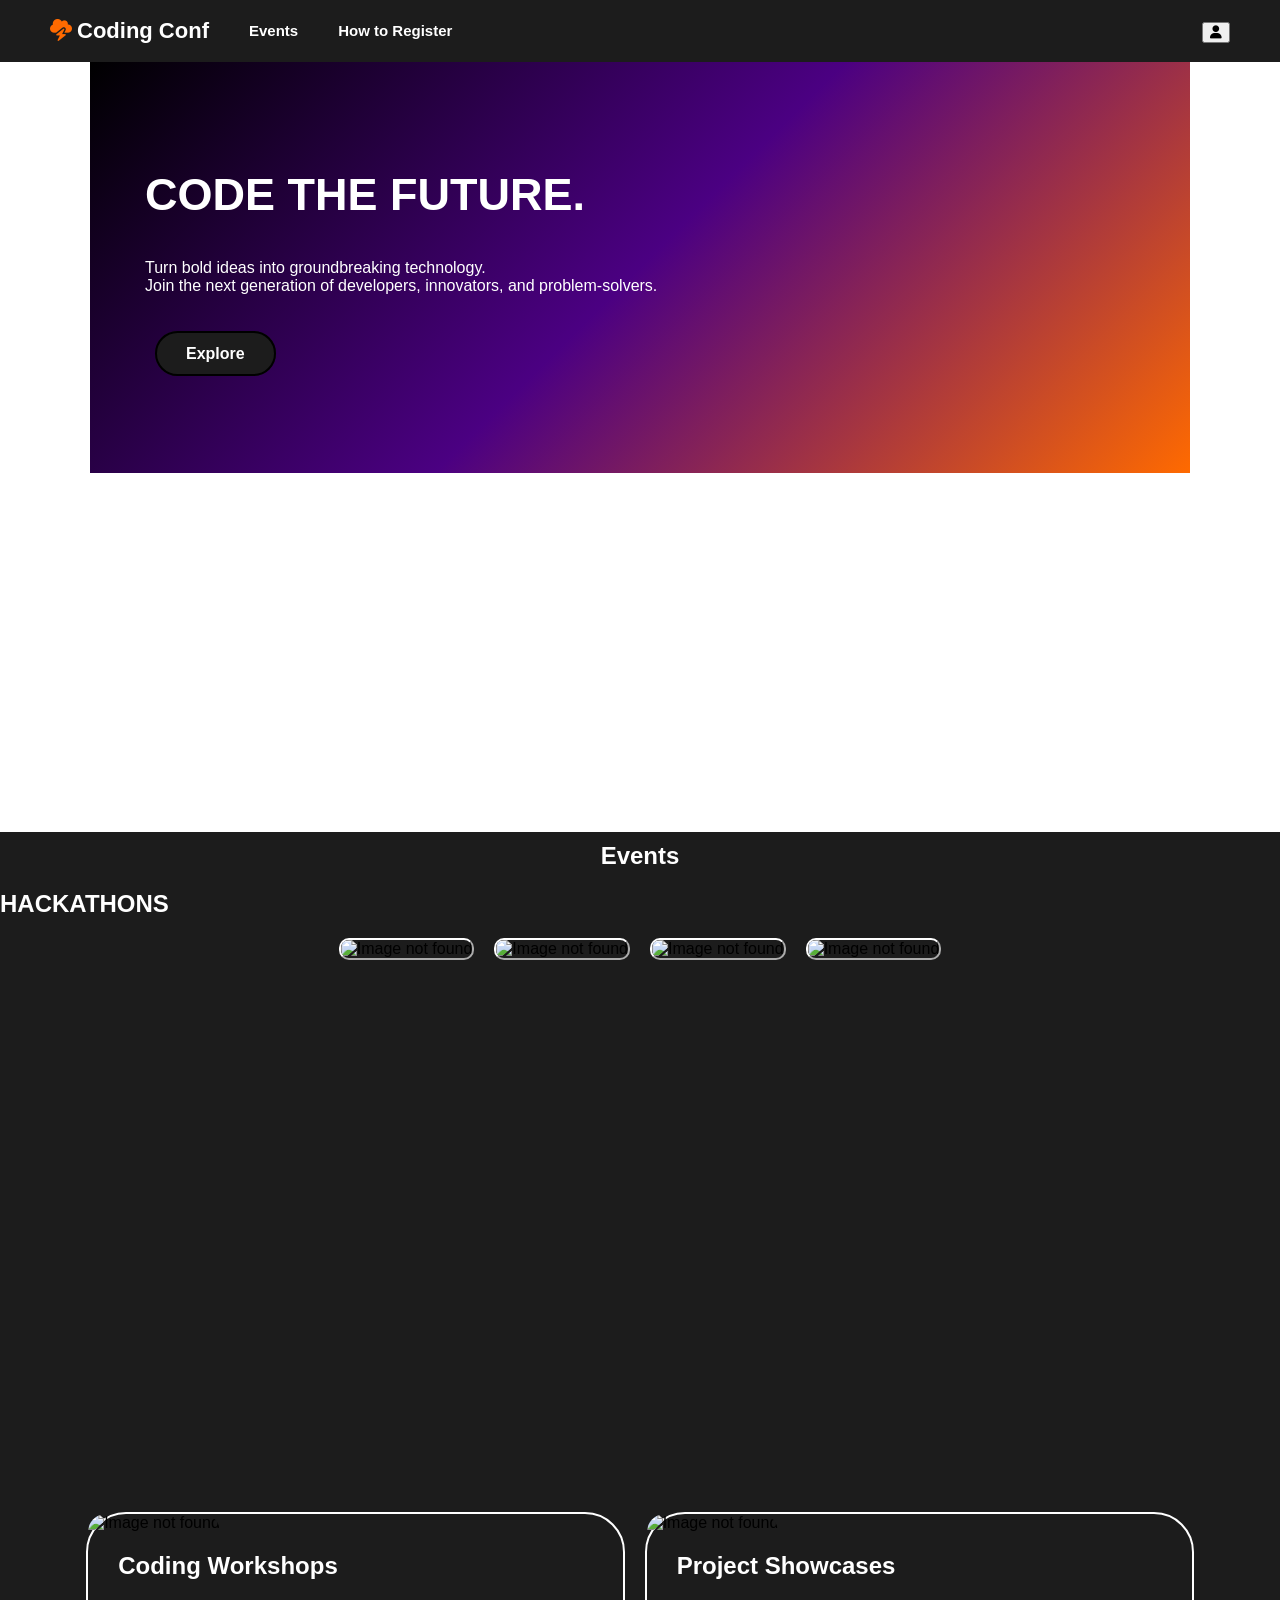
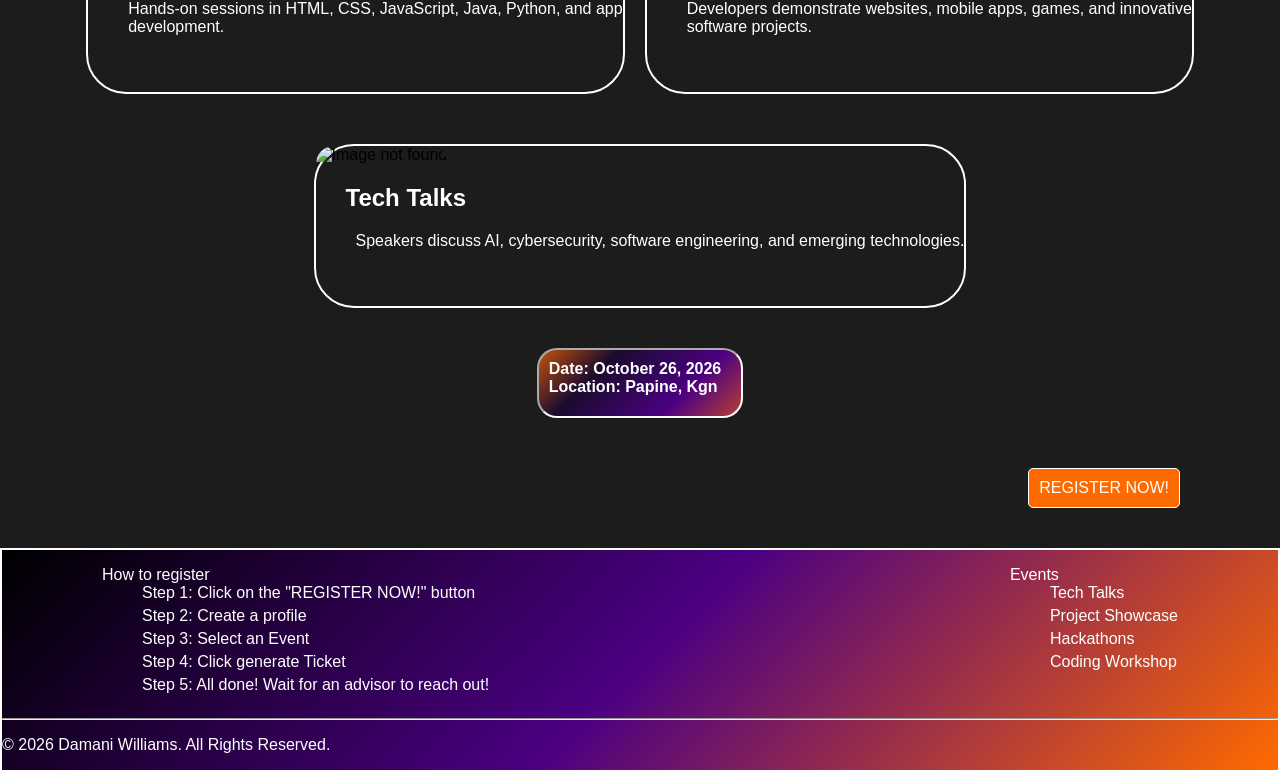
==== HTML/index.html @ ff25b753 "Add files via upload" ====
<!DOCTYPE html>

<html>
    <head>
        <!-- Sets the title displayed on the browser tab -->
        <title>Coding Conf</title>

        <!-- Links the external CSS stylesheet -->
        <link rel="stylesheet" href="../css/style.css">

        <!-- Imports Font Awesome icons for the website -->
        <link rel="stylesheet" href="https://cdnjs.cloudflare.com/ajax/libs/font-awesome/6.7.2/css/all.min.css">

        <!-- Sets the website's favicon (small icon in the browser tab) -->
        <link rel="icon" type="image/png" href="../assets/cloud-bolt-Orange.png">

        <!-- Loads the JavaScript account verification file for checking existing account-->
        <script src="../js/accountVerification.js" defer></script>

    </head>

    
    <!-- Main body of the website -->
    <body class="Main-Body">
        <!-- Header containing the website navigation -->
        <header class="Main-Header">

            <!-- Navigation bar for moving around the website -->
            <nav>

                <!-- Left navigation menu containing the logo and page links -->
                <ul>
                    <!-- Website logo linking back to the home page -->
                    <li id="Logo"> <a href="index.html" target="_self" style="text-decoration: none;"><i class="fa-solid fa-cloud-bolt" style="color: #FF6A00; margin-right: 5px;"></i>Coding Conf</a></li>
                    <!-- Link to the Events section -->
                    <li><a href="#Start">Events</a></li>
                    <!-- Link to the How to Register section -->
                    <li><a href="#HowTo">How to Register</a></li>
                </ul>

               <!-- Right navigation menu containing search and user icons -->
               <ul class="Right-Nav">
                    <!-- User icon linking to the registration instructions if no account has been created-->
                    <li> <button style="cursor: pointer;" onclick="validateAcc()"> <i class="fa-solid fa-user nav-icon"></i></button> </li>
                </ul>

            </nav>

            
            
        </header>

        

        <!-- Main content of the website -->
        <main>
            <!-- Hero section displaying the main introduction -->
            <section style="padding-bottom: 120px; height: 70vh; ">

                <!-- Container for the hero section content and background -->
                <div class="Sec1">
                    
                    <!-- Main heading, introductory text, and Explore link -->
                    <div class="S1-Content">
                        <h1>CODE THE FUTURE.</h1>
                        <p>
                            Turn bold ideas into groundbreaking technology.  <br> Join the next generation of developers, innovators, and problem-solvers.
                        </p>

                        <!-- Link that takes users to the Events section -->
                        <a href="#Start" style="text-decoration: none;"><span>Explore</span></a>
                        
                    </div>

                </div>

            </section>

            <!-- Events section displaying the hackathon images -->
            <section style="background-color: #1C1C1C; min-height: 70vh">

                <!-- Main heading and anchor target for the Events section -->
                <h1 class="MainHeading" id="Start">Events</h1>

                <div class="Events">
                    <!-- Heading for the Hackathons event category -->
                    <h1 style="color: white;" id="Hack">HACKATHONS</h1>

                    <!-- Container displaying the four hackathon images -->
                    <div class="Hackathons">
                        <div>
                            <img src="/2007591_Individual_Assignment_2/assets/Hackathon Panel 1.png" alt="Image not found">  
                        </div>

                        <div>
                            <img src="/2007591_Individual_Assignment_2/assets/Hackathon Panel 2.png" alt="Image not found"> 
                        </div>

                        <div>
                            <img src="/2007591_Individual_Assignment_2/assets/Hackathon Panel 3.png" alt="Image not found"> 
                        </div>

                        <div>
                            <img src="/2007591_Individual_Assignment_2/assets/Hackathon Panel 4.png" alt="Image not found"> 
                        </div>
                    </div>


                </div>
                
            </section>
                
            <!-- Section displaying coding workshops and project showcases -->
            <section style="background-color: #1C1C1C;">
                <div class="Events">

                    <!-- Flex container displaying two event cards side by side -->
                    <div class="SecondEvents">
                        <div>
                            <!-- Image representing the coding workshops -->
                            <img src="/2007591_Individual_Assignment_2/assets/Workshop.jfif" alt="Image not found" id="WorkShp">  

                            <!-- Coding workshops heading -->
                            <h1 style="color: white;">Coding Workshops</h1>
                            <!-- Description of the workshop activities -->
                            <p>Hands-on sessions in HTML, CSS, JavaScript, Java, Python, and app <br>development. </p>
                        </div>

                        <div>
                            <!-- Image representing project showcases -->
                            <img src="/2007591_Individual_Assignment_2/assets/ProjectShowcase.jfif" alt="Image not found" id="Project">

                            <!-- Project showcases heading -->
                            <h1 style="color: white;" >Project Showcases</h1>

                            <!-- Description of the projects presented -->
                            <p>Developers demonstrate websites, mobile apps, games, and innovative <br> software projects.</p>
                        </div>
                    </div>


                </div>
                
            </section>

            <!-- Section displaying Tech Talks and the registration button -->
            <section style="background-color: #1C1C1C; padding-bottom: 40px;">
                <div class="Events">

                    <!-- Container holding the Tech Talks event card -->
                    <div class="SecondEvents">
                        <div>
                            
                            <img src="/2007591_Individual_Assignment_2/assets/TechTalks.jfif" alt="Image not found" id="Tech">  

                            <h1 style="color: white;" >Tech Talks</h1>

                            <p>Speakers discuss AI, cybersecurity, software engineering, and emerging technologies.</p>
                        </div>
        
                    </div>

                </div>

                <!-- Event metadata -->

                <div style="display: flex; justify-content: center; " >
                    <span id="MetaDate">Date: October 26, 2026 <br>Location: Papine, Kgn </span>
                </div>
                
                
                <!-- Registration button aligned to the right side of the section -->
                <div style="display: flex; justify-content: right;" id="RegBtn">
                    <!-- Link that takes users to the login/registration page -->
                    <a href="login.html" target="_self"><span class="RegisterBtn">REGISTER NOW!</span></a>
                </div>
                
            </section>

        </main>


        <!-- Footer containing registration instructions, event links, and copyright information -->
        <footer>
            <!-- Container arranging the footer content into columns -->
            <div class="FooterB">
                
                <div>
                    <!-- Instructions explaining how to register -->
                    <dl>
                        <!-- Anchor target for the How to Register navigation link -->
                        <dt id="HowTo">How to register</dt>
                        <dd>Step 1: Click on the "REGISTER NOW!" button</dd>
                        <dd>Step 2: Create a profile</dd>
                        <dd>Step 3: Select an Event</dd>
                        <dd>Step 4: Click generate Ticket</dd>
                        <dd>Step 5: All done! Wait for an advisor to reach out!</dd>
                    </dl>
                </div>

                <!-- Footer column containing links to individual event categories -->
                <div>
                    <!--Description List containing varoius events-->
                    <dl>
                        <dt>Events</dt>
                        
                        <dd><a href="#Tech"> Tech Talks</a></dd>
                        <dd><a href="#Project"> Project Showcase</a></dd>
                        <dd><a href="#Hack"> Hackathons</a></dd>
                        <dd><a href="#WorkShp"> Coding Workshop</a></dd>
                        
                    </dl>
                </div>
            </div>

            <!-- Horizontal line separating the footer columns from the copyright notice -->
            <hr>

            <!-- Copyright notice displaying the year and my name -->
            <p style="color: white;">&copy; 2026 Damani Williams. All Rights Reserved.</p>
            
        </footer>




    </body>



</html>
---- css/style.css ----
/* Set the default margin and font for the main body */
.Main-Body{
    margin: 0px;
    font-family: "Inter", sans-serif;
}

/* Enable smooth scrolling when navigating between sections */
html {
    scroll-behavior: smooth;
}

/* Style the header */
.Main-Body header{
    display: flex;
    background-color: #1C1C1C;
    color: white;
    font-family: "Inter", sans-serif;
    font-weight: 600;
}

/* Add an outline when a navigation link is focused using the keyboard */
.Main-Header nav a:focus-visible {
    outline: 2px solid #FF6A00;
    outline-offset: 5px;
}

/* Remove underlines and set navigation link colours */
.Main-Header nav ul li a{
    text-decoration: none;
    color: white;
}

/* Style navigation links when the mouse hovers over them */
.Main-Header :is(nav ul li a):hover {
    text-decoration: underline;
    text-underline-offset: 4px;
    color: white;
}

/* Style the website logo text */
#Logo{
    position: relative;
    font-size: 22px;
    font-weight: bolder;
    top: -4px;
}

/* Arrange the navigation elements horizontally */
.Main-Body nav{
    display: flex;
    justify-content: space-between;
    margin-left: 10px;
    height: 62px;  
    width: 100%;
}

/* Align the right-side navigation links */
.Right-Nav{
    display: flex;
    justify-content: flex-end;
    margin-right: 50px;
}

/* Style the right-side navigation list items */
.Right-Nav li{
    font-size: 13px;
    color: white;
}

/* Remove list markers and arrange navigation links in a row */
.Main-Body nav ul{
    margin-top: 22px;
    list-style: none;
    display: flex;
    gap: 40px;
    font-size: 15px;
}

/* Index page design */
/* Style the first section with a gradient background*/
.Sec1{
    display: flex;
    margin-left: 90px;
    margin-right: 90px;
    padding-bottom: 90px;
    background: linear-gradient(135deg,#000000 0%, #4B0082 50%, #FF6A00 100%);
}

/* Style and position the content inside the first section */
.S1-Content{
    
    text-align: left;
    padding: 70px 20px 20px 55px;
    font-family: "Inter", sans-serif;
    
}

/* Style the main heading in the first section */
.S1-Content h1{
    font-size: 45px;
    color: white;
}

/* Style the paragraph in the first section */
.S1-Content p{
    margin-bottom: 50px;
    color: white;
}

/* Style the clickable span in the first section */
.S1-Content span{
    border: 2px solid black;
    padding: 12px 29px 12px 29px;
    margin-top: 60px;
    margin-left: 10px;
    border-radius: 30px;
    cursor: pointer;
    background-color: #1C1C1C;
    color: white;
    font-weight: bolder;
}

/* Change the span's appearance when hovered over */
.S1-Content span:hover{
    text-decoration: none;
    transition-duration: 0.8s;
    color: black;
    background-color: white;
}

/* Centre the main heading and set its colour */
.MainHeading{
    text-align: center; 
    justify-content: center; 
    color: white;
    padding-top: 10px;
}

/* Arrange hackathon cards horizontally and centre them */
.Hackathons{
    display: flex;
    flex: 1;
    gap: 20px;
    justify-content: center;
    align-items: center;
    margin: auto;
    
}

/* Set the size and appearance of hackathon images */
.Hackathons div img{
    height: 360px;
    width: 350px;
    border: 2px outset white;
    border-radius: 10px;
}

/* Arrange the second group of event cards horizontally */
.SecondEvents{
    display: flex;
    flex: 1;
    gap: 20px;
    justify-content: center;
    align-items: center;
    margin: auto;
    padding-top: 50px;
}

/* Add left padding to headings inside the event cards */
.SecondEvents div h1{
    padding-left: 30px;
}

/* Style event descriptions */
.SecondEvents div p{
    color: white;
    padding-left: 40px;
    padding-bottom: 40px;
}

/* Set the size and rounded top corners of event images */
.SecondEvents div img{
    height: 640px;
    width: 730px;
    border-radius: 40px 40px 0px 0px;
    
}

/* Add borders and rounded corners to event cards */
.SecondEvents div{
    border: 2px solid white;
    border-radius: 40px;
}

/* Style the footer with a gradient background */
footer{
    border: 2px solid white;
    background: linear-gradient(135deg,#000000 0%, #4B0082 50%, #FF6A00 100%);
}

/* Arrange footer content horizontally with space between items */
.FooterB{
    display: flex;
    justify-content: space-between;
    color: white;
    margin-left: 100px;
    margin-right: 100px;
}

/* Remove underlines from reference tags and set footer link colours */
.FooterB div dl dd a{
    text-decoration: none;
    color: white;
}

/* Add spacing below footer description list items */
.FooterB div dl dd{
    margin-bottom: 5px;
}

/* Underline footer links when hovered over */
.FooterB div dl dd a:hover{
    text-decoration: underline;
    text-underline-offset: 3px;
    color: white;
}

/* Style the registration button */
.RegisterBtn{
    display: flex;
    color: white;
    margin-right: 100px;
    margin-top: 50px;
    border: 1px solid white;
    padding: 10px 10px 10px 10px;
    border-radius: 5px;
    background-color: #FF6A00;
}

/* Change the registration link background when hovered over */
#RegBtn a span:hover{
    background: linear-gradient(135deg,#000000 0%, #4B0082 50%, #FF6A00 100%);
}

/* Remove the underline from the registration link */
#RegBtn a{
    text-decoration: none;
}

/* Login page Styling */
/* Centre and vertically arrange the form section content */
.FormOrientation{
    display: flex;
    justify-content: center;
    text-align: center;
    flex-direction: column;
}

/* Arrange form elements vertically and set the form width */
.FormBody form{
    display: flex;
    flex-direction: column;
    justify-content: center;
    gap: 20px;
    margin-left: 550px;
    max-width: 400px;
    width: 100%;
}

/* Style the input fields inside the form */
.FormBody form input{
    height: 40px;
    border: 1px outset white;
    color: white;
    border-radius: 10px;
    background: transparent;
    padding-left: 8px;
}

/* Align form labels to the left and set their colour */
.FormBody form label{
    color: white;
    text-align: left;
}

/* Style the logo container */
.Logo {
    align-items: center;
    gap: 30px;
    color: white;
    font-size: 20px;
    font-weight: bold;
}

/* Style the logo container */
.Logo i {
    color: #FF8057;
    font-size: 26px;
}

/* Style all form error messages */
#error1, #error2, #error3, #error4{
    font-size: small;
    padding: 0px;
    margin: 0px;
    color: red;
}

/* Style the ticket container and add to its gradient border and background */
.Ticket{
    margin-top: 6%;
    display: flex;
    padding-left: 2%;
    justify-content: left;
    border: 2px inset;
    border-image: linear-gradient(to right, white 50%, #FF6A00 100%) 1;
    margin-inline: auto;
    background: linear-gradient(to right, #554477, #6B568A);
    width: 510px;
    min-height: 180px;
    
}

/* Arrange the contents of each ticket division vertically */
.Ticket div{
    display: flex;
    flex-direction: column;
}

/* Arrange customer details horizontally with spacing */
#CustDetails{
    display: flex;
    flex-direction: row;
    gap: 20px;
}

/* Position and rotate the ticket number */
.Ticket #TicketNo{
    align-items: center;
    justify-content: center;
    margin: auto;
    margin-left: 25px;
    position: relative;
    color: silver;
    transform: rotate(-90deg);
}

#MetaDate{
    display: flex;
    justify-content: center; 
    align-items: center;
    margin-top: 40px;
    font-weight: bolder;
    color: white;
    border-image: linear-gradient(to right, white 50%, #FF6A00 100%) 1; 
    border: 2px inset white;
    background: linear-gradient(135deg,#FF6A00 -10%, #1A0B2E 30%, #4B0082 70%, #FF6A00 120%); 
    padding: 10px 20px 20px 10px;
    border-radius: 20px;
}

@media screen and (max-width: 950px) {

    /* Reduces spacing around the navigation bar */
    .Main-Body nav {
        margin-left: 5px;
        width: 90%;
    }

    /* Reduces the space between navigation links */
    .Main-Body nav ul {
        gap: 20px;
    }

    /* Reduces the right navigation margin */
    .Right-Nav {
        margin-right: 15px;
    }

    /* Reduces the margins around the main hero section */
    .Sec1 {
        margin-left: 25px;
        margin-right: 25px;
    }

    /* Reduces spacing inside the hero content */
    .S1-Content {
        padding: 50px 20px;
    }

    /* Allows hackathon images to fit smaller screens */
    .Hackathons {
        flex-wrap: wrap;
        padding-left: 15px;
        padding-right: 15px;
    }

    .Hackathons div img {
        max-width: 100%;
        width: 300px;
        height: 300px;
        object-fit: cover;
    }

    /* Allows workshop and project cards to share the available width */
    .SecondEvents {
        flex-wrap: wrap;
        gap: 25px;
        padding: 30px 20px 0;
    }

    .SecondEvents div {
        max-width: 100%;
        box-sizing: border-box;
    }

    .SecondEvents div img {
        width: 100%;
        max-width: 600px;
        height: auto;
        display: block;
    }

    /* Reduces the footer margins */
    .FooterB {
        margin-left: 30px;
        margin-right: 30px;
        gap: 25px;
    }

    /* Centers the registration form */
    .FormBody form {
        width: 60%;
        max-width: 400px;
        margin-left: auto;
        margin-right: auto;
    }

    /* Allows the ticket to fit the screen */
    .Ticket {
        width: 40%;
        max-width: 510px;
        box-sizing: border-box;
    }
}
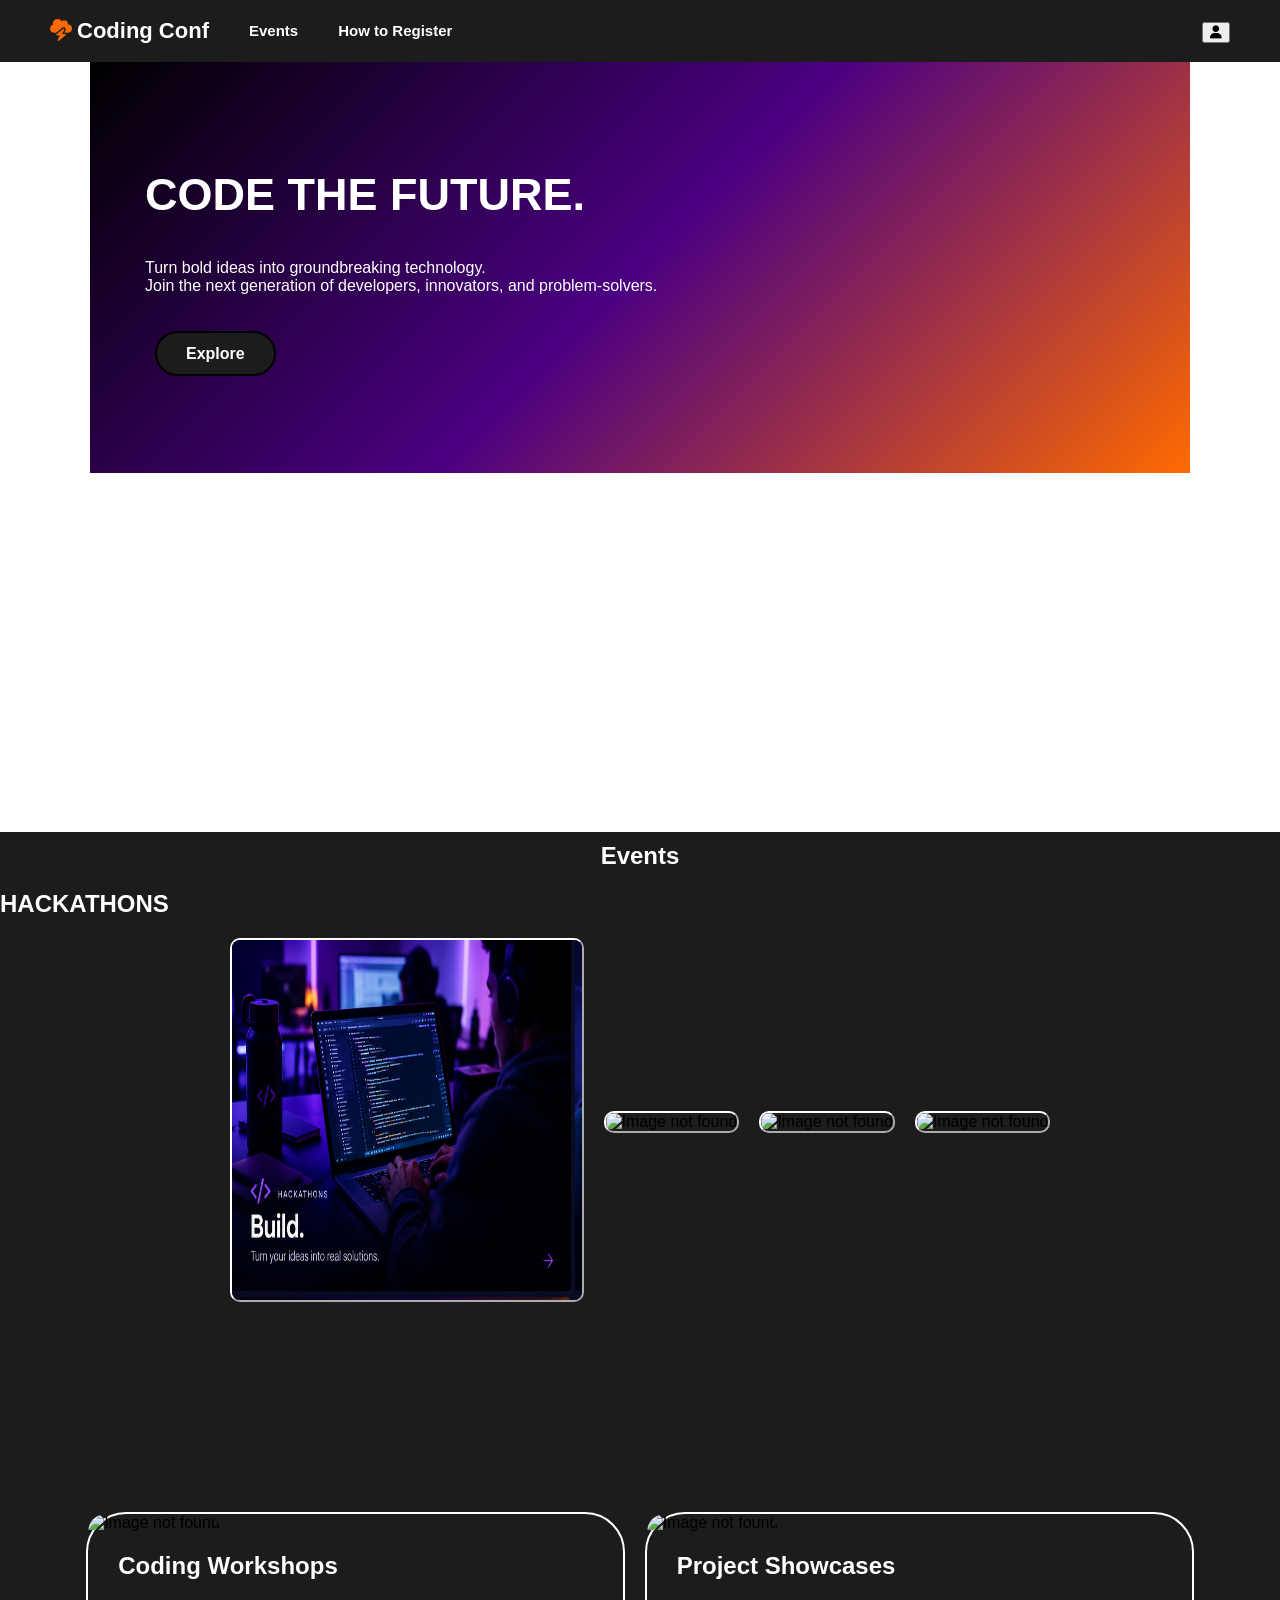
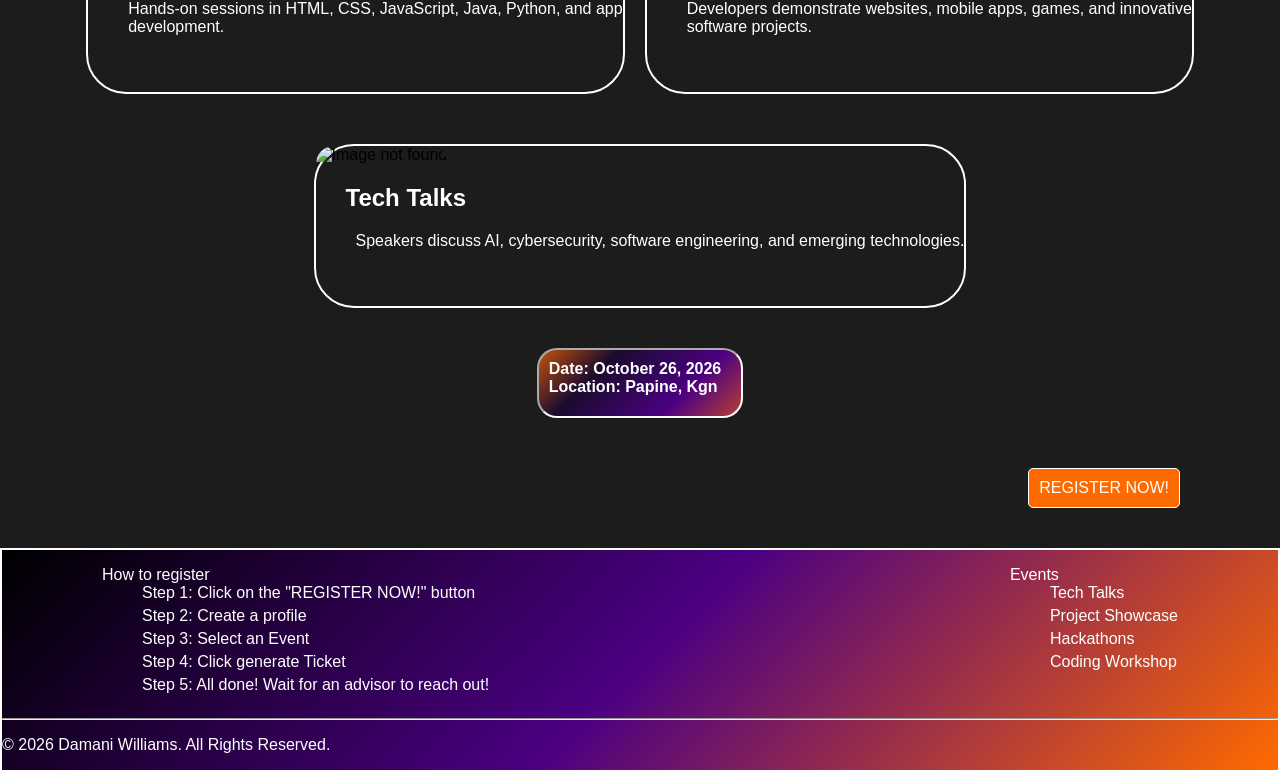
==== commit b0ff9b6c: "Fix HTML formatting and structure" ====
--- a/HTML/index.html
+++ b/HTML/index.html
@@ -89,7 +89,7 @@
                     <!-- Container displaying the four hackathon images -->
                     <div class="Hackathons">
                         <div>
-                            <img src="/2007591_Individual_Assignment_2/assets/Hackathon Panel 1.png" alt="Image not found">  
+                            <img src="../assets/Hackathon Panel 1.png" alt="Image not found">  
                         </div>
 
                         <div>
@@ -228,4 +228,4 @@
 
 
 
-</html>+</html>
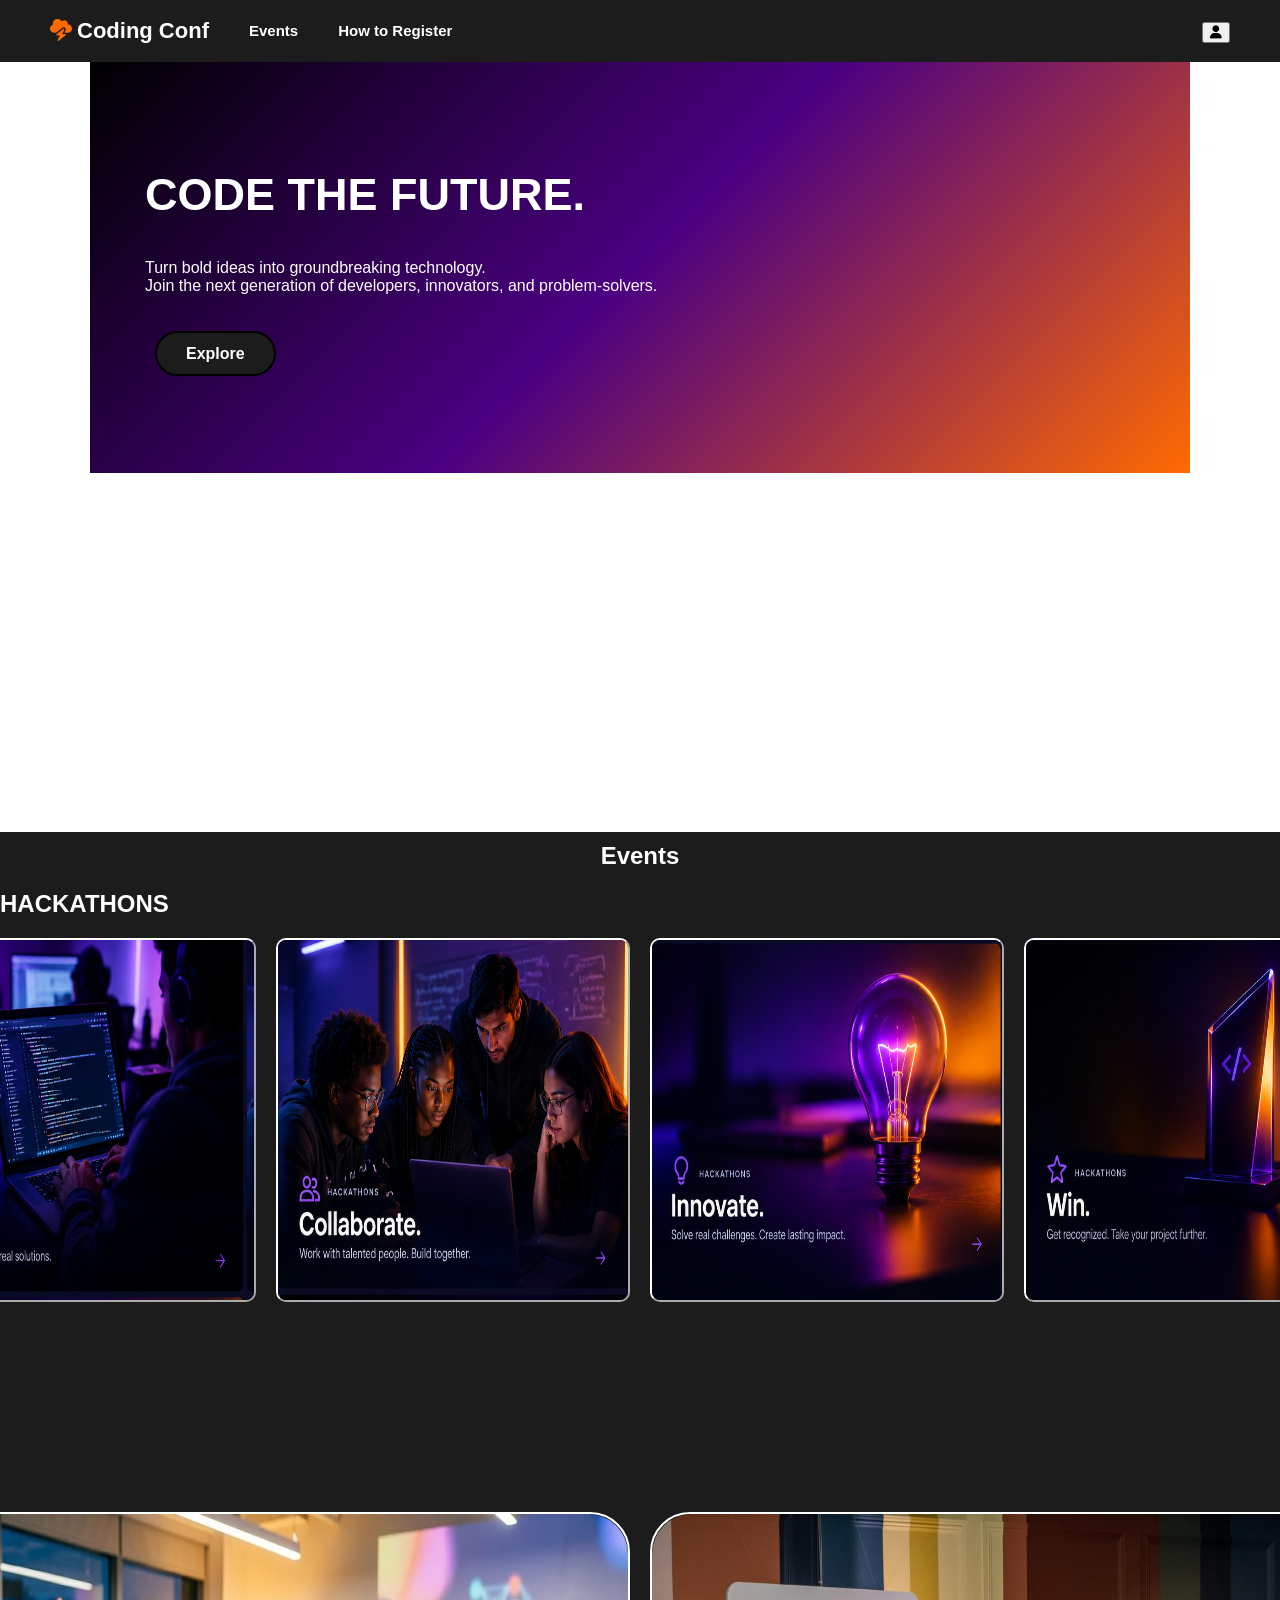
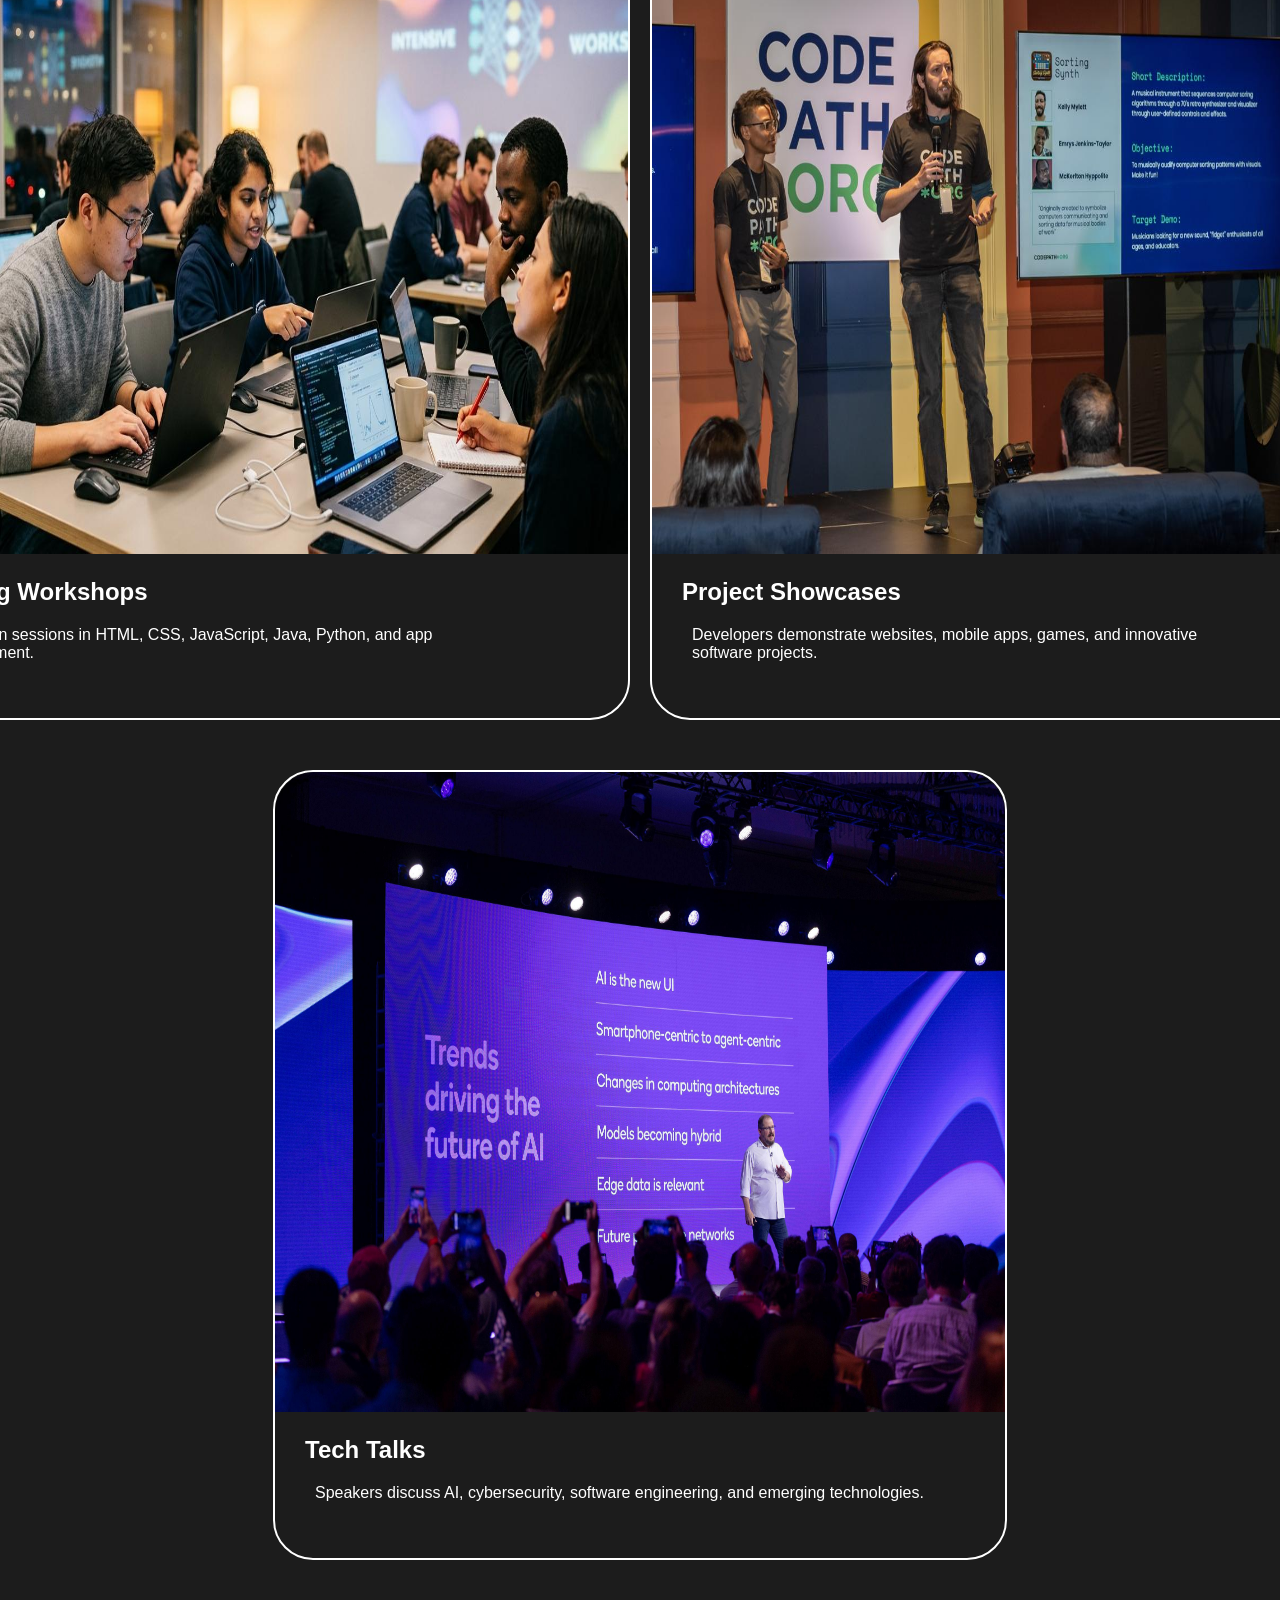
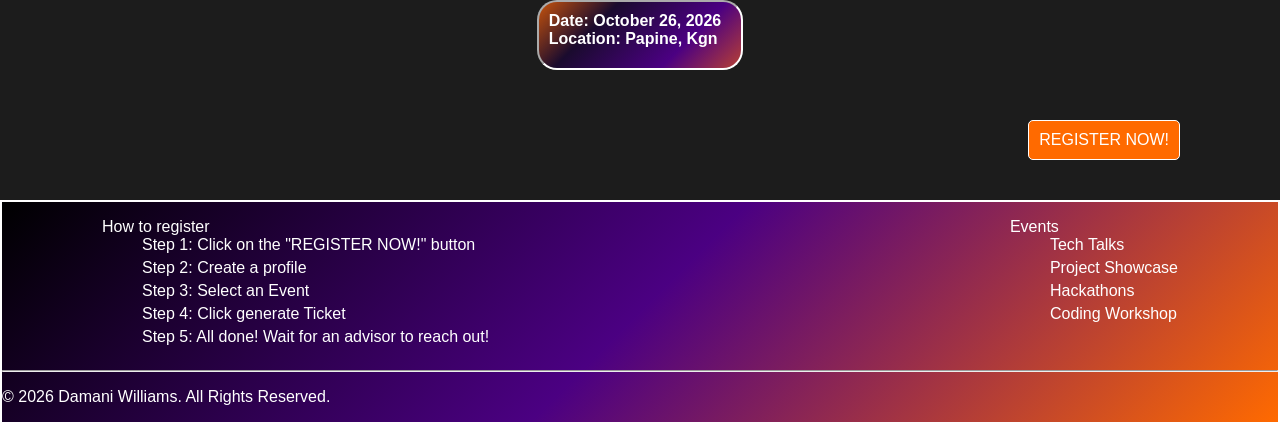
==== commit dee09ebb: "Fix image paths and update hackathon images Updated hackathon images and fixed image paths." ====
--- a/HTML/index.html
+++ b/HTML/index.html
@@ -89,19 +89,19 @@
                     <!-- Container displaying the four hackathon images -->
                     <div class="Hackathons">
                         <div>
-                            <img src="../assets/Hackathon Panel 1.png" alt="Image not found">  
-                        </div>
-
-                        <div>
-                            <img src="/2007591_Individual_Assignment_2/assets/Hackathon Panel 2.png" alt="Image not found"> 
-                        </div>
-
-                        <div>
-                            <img src="/2007591_Individual_Assignment_2/assets/Hackathon Panel 3.png" alt="Image not found"> 
-                        </div>
-
-                        <div>
-                            <img src="/2007591_Individual_Assignment_2/assets/Hackathon Panel 4.png" alt="Image not found"> 
+                            <img src="../assets/Hackathon%20Panel%201.png" alt="Image not found">  
+                        </div>
+
+                        <div>
+                            <img src="../assets/Hackathon%20Panel%202.png" alt="Image not found"> 
+                        </div>
+
+                        <div>
+                            <img src="../assets/Hackathon%20Panel%203.png" alt="Image not found"> 
+                        </div>
+
+                        <div>
+                            <img src="../assets/Hackathon%20Panel%204.png" alt="Image not found"> 
                         </div>
                     </div>
 
@@ -118,7 +118,7 @@
                     <div class="SecondEvents">
                         <div>
                             <!-- Image representing the coding workshops -->
-                            <img src="/2007591_Individual_Assignment_2/assets/Workshop.jfif" alt="Image not found" id="WorkShp">  
+                            <img src="../assets/Workshop.jfif" alt="Image not found" id="WorkShp">  
 
                             <!-- Coding workshops heading -->
                             <h1 style="color: white;">Coding Workshops</h1>
@@ -128,7 +128,7 @@
 
                         <div>
                             <!-- Image representing project showcases -->
-                            <img src="/2007591_Individual_Assignment_2/assets/ProjectShowcase.jfif" alt="Image not found" id="Project">
+                            <img src="../assets/ProjectShowcase.jfif" alt="Image not found" id="Project">
 
                             <!-- Project showcases heading -->
                             <h1 style="color: white;" >Project Showcases</h1>
@@ -151,7 +151,7 @@
                     <div class="SecondEvents">
                         <div>
                             
-                            <img src="/2007591_Individual_Assignment_2/assets/TechTalks.jfif" alt="Image not found" id="Tech">  
+                            <img src="../assets/TechTalks.jfif" alt="Image not found" id="Tech">  
 
                             <h1 style="color: white;" >Tech Talks</h1>
 
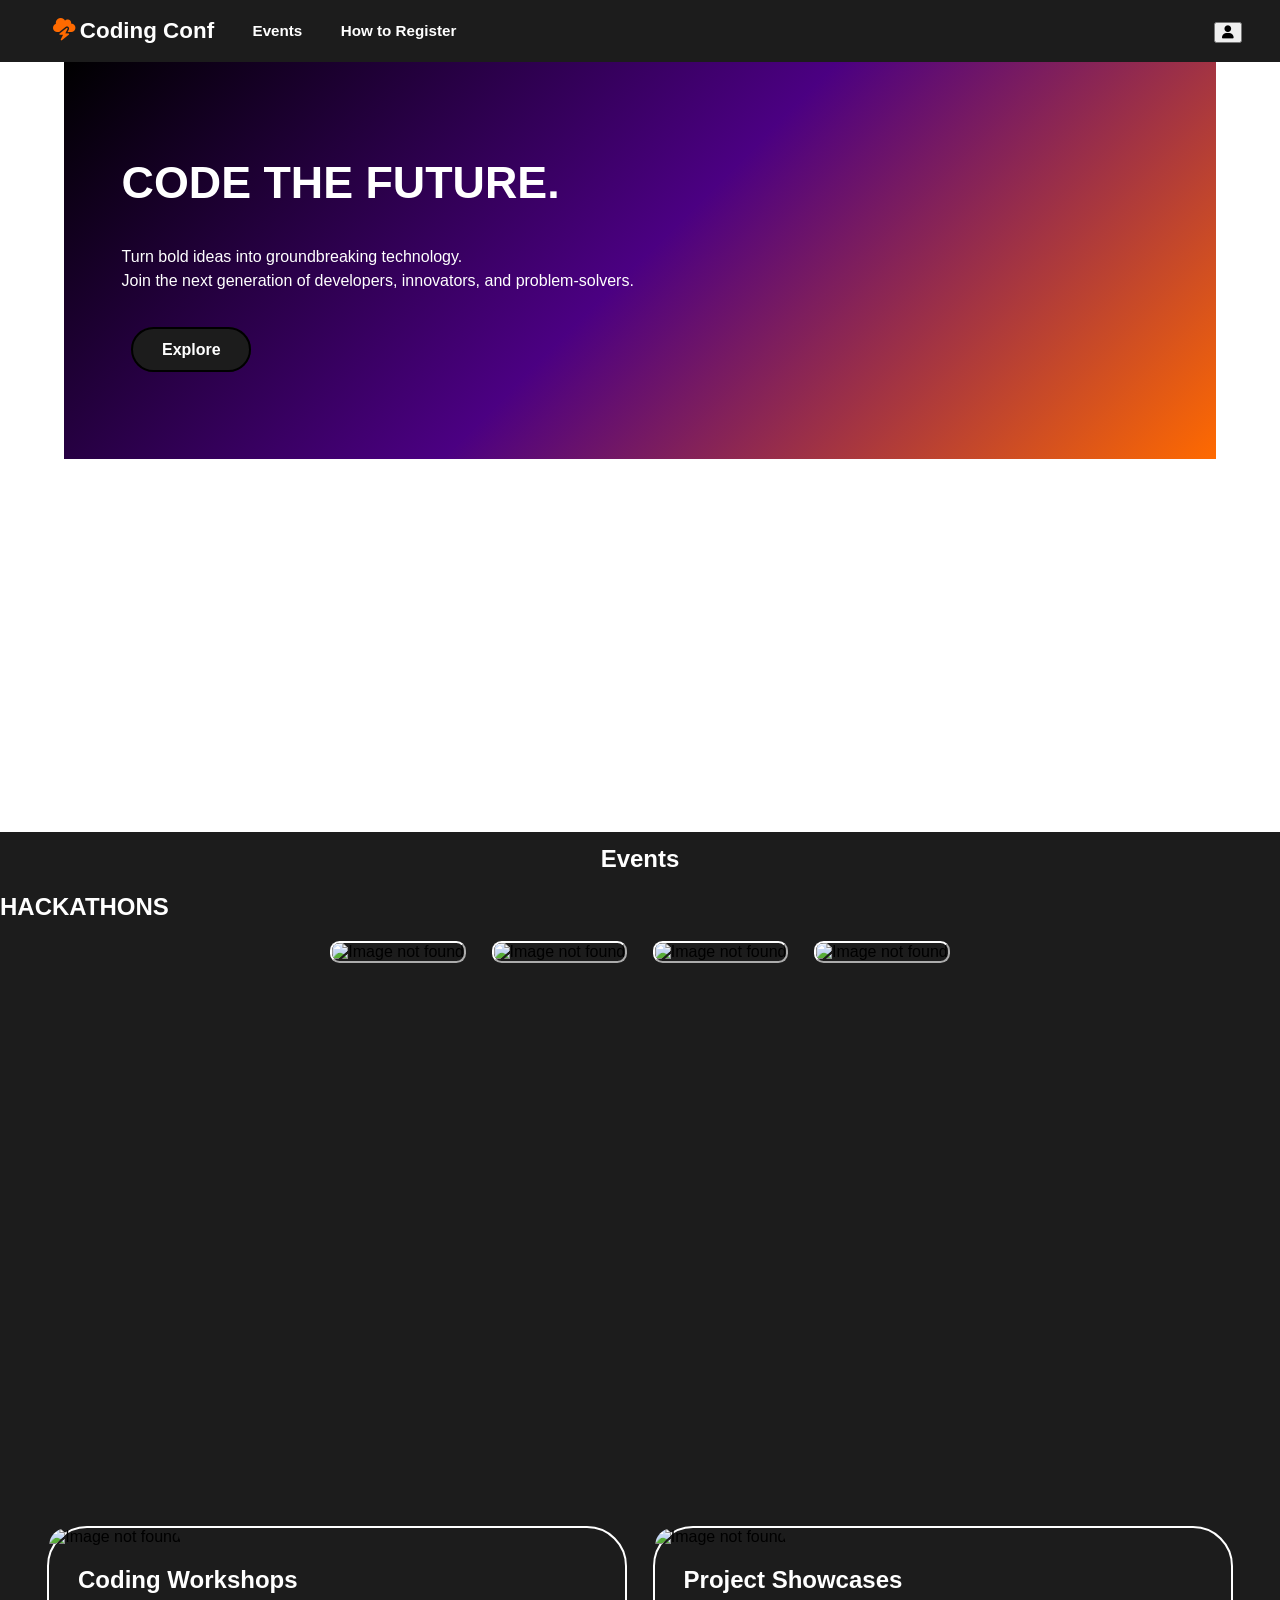
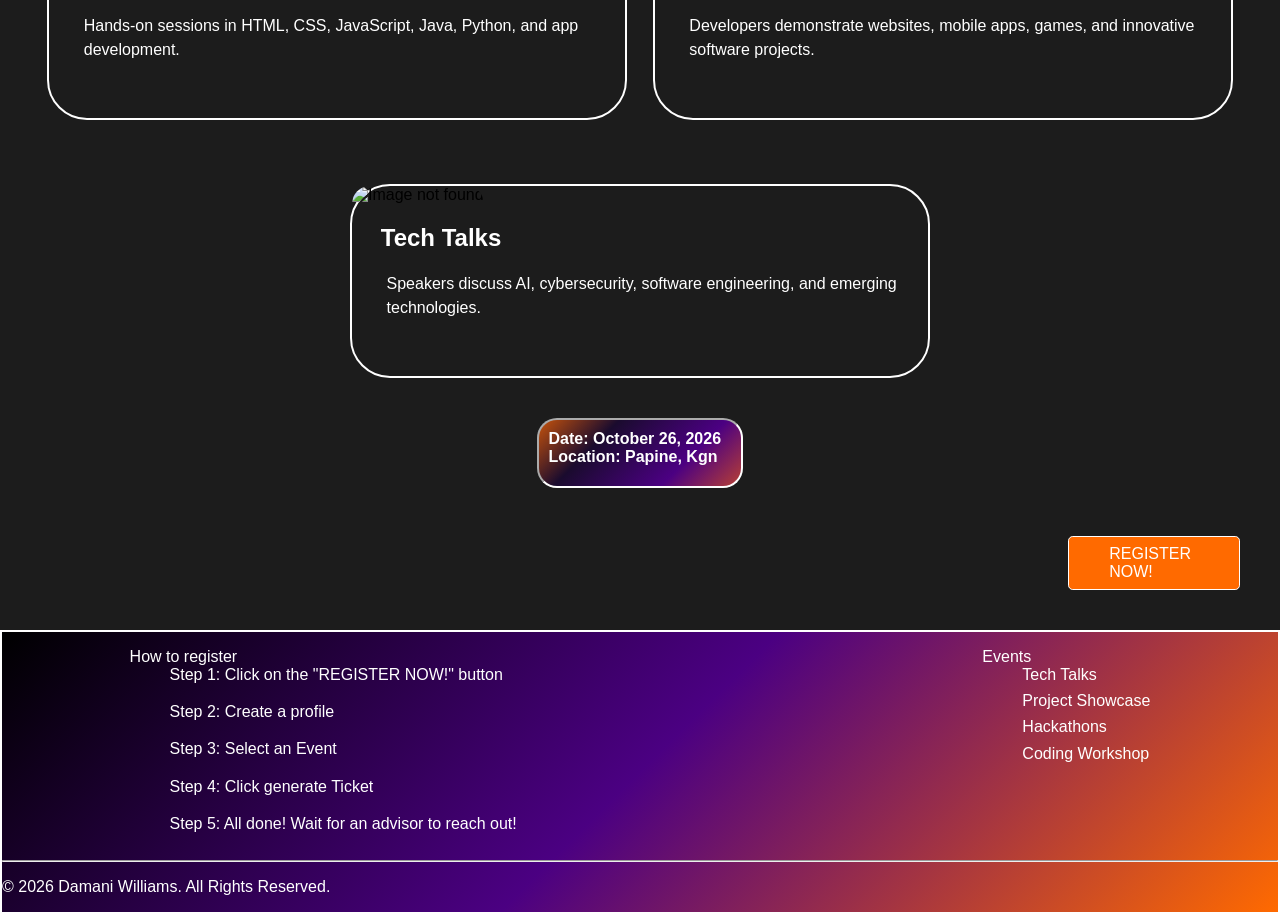
==== commit 95d76a1c: "Add files via upload" ====
--- a/HTML/index.html
+++ b/HTML/index.html
@@ -89,19 +89,19 @@
                     <!-- Container displaying the four hackathon images -->
                     <div class="Hackathons">
                         <div>
-                            <img src="../assets/Hackathon%20Panel%201.png" alt="Image not found">  
-                        </div>
-
-                        <div>
-                            <img src="../assets/Hackathon%20Panel%202.png" alt="Image not found"> 
-                        </div>
-
-                        <div>
-                            <img src="../assets/Hackathon%20Panel%203.png" alt="Image not found"> 
-                        </div>
-
-                        <div>
-                            <img src="../assets/Hackathon%20Panel%204.png" alt="Image not found"> 
+                            <img src="/2007591_Individual_Assignment_2/assets/Hackathon Panel 1.png" alt="Image not found">  
+                        </div>
+
+                        <div>
+                            <img src="/2007591_Individual_Assignment_2/assets/Hackathon Panel 2.png" alt="Image not found"> 
+                        </div>
+
+                        <div>
+                            <img src="/2007591_Individual_Assignment_2/assets/Hackathon Panel 3.png" alt="Image not found"> 
+                        </div>
+
+                        <div>
+                            <img src="/2007591_Individual_Assignment_2/assets/Hackathon Panel 4.png" alt="Image not found"> 
                         </div>
                     </div>
 
@@ -118,7 +118,7 @@
                     <div class="SecondEvents">
                         <div>
                             <!-- Image representing the coding workshops -->
-                            <img src="../assets/Workshop.jfif" alt="Image not found" id="WorkShp">  
+                            <img src="/2007591_Individual_Assignment_2/assets/Workshop.jfif" alt="Image not found" id="WorkShp">  
 
                             <!-- Coding workshops heading -->
                             <h1 style="color: white;">Coding Workshops</h1>
@@ -128,7 +128,7 @@
 
                         <div>
                             <!-- Image representing project showcases -->
-                            <img src="../assets/ProjectShowcase.jfif" alt="Image not found" id="Project">
+                            <img src="/2007591_Individual_Assignment_2/assets/ProjectShowcase.jfif" alt="Image not found" id="Project">
 
                             <!-- Project showcases heading -->
                             <h1 style="color: white;" >Project Showcases</h1>
@@ -151,7 +151,7 @@
                     <div class="SecondEvents">
                         <div>
                             
-                            <img src="../assets/TechTalks.jfif" alt="Image not found" id="Tech">  
+                            <img src="/2007591_Individual_Assignment_2/assets/TechTalks.jfif" alt="Image not found" id="Tech">  
 
                             <h1 style="color: white;" >Tech Talks</h1>
 
@@ -228,4 +228,4 @@
 
 
 
-</html>
+</html>
--- a/css/style.css
+++ b/css/style.css
@@ -1,12 +1,20 @@
 /* Set the default margin and font for the main body */
 .Main-Body{
-    margin: 0px;
+    margin: 0;
     font-family: "Inter", sans-serif;
 }
 
 /* Enable smooth scrolling when navigating between sections */
 html {
     scroll-behavior: smooth;
+}
+
+/* CSS custom properties to avoid repetition of frequently used colors */
+:root {
+    --orange: #FF6A00;
+    --purple: #4B0082;
+    --dark: #1C1C1C;
+    --white: #FFFFFF;
 }
 
 /* Style the header */
@@ -16,107 +24,118 @@
     color: white;
     font-family: "Inter", sans-serif;
     font-weight: 600;
+    width: 100%;
+}
+
+/* This selects navigation links that are not currently being hovered over. */
+.Main-Header nav a:not(:hover) {
+    text-decoration: none;
 }
 
 /* Add an outline when a navigation link is focused using the keyboard */
 .Main-Header nav a:focus-visible {
-    outline: 2px solid #FF6A00;
+    outline: 2px solid var(--orange);
     outline-offset: 5px;
 }
 
 /* Remove underlines and set navigation link colours */
 .Main-Header nav ul li a{
     text-decoration: none;
-    color: white;
+    color: var(--white);
 }
 
 /* Style navigation links when the mouse hovers over them */
 .Main-Header :is(nav ul li a):hover {
     text-decoration: underline;
     text-underline-offset: 4px;
-    color: white;
+    color: var(--white);
 }
 
 /* Style the website logo text */
 #Logo{
     position: relative;
-    font-size: 22px;
+    font-size: 1.4rem;
     font-weight: bolder;
-    top: -4px;
+    top: -0.25rem;
 }
 
 /* Arrange the navigation elements horizontally */
 .Main-Body nav{
     display: flex;
     justify-content: space-between;
-    margin-left: 10px;
-    height: 62px;  
-    width: 100%;
+    margin-left: 1%;
+    height: 3.9rem;  
+    width: 99%;
 }
 
 /* Align the right-side navigation links */
 .Right-Nav{
     display: flex;
     justify-content: flex-end;
-    margin-right: 50px;
+    margin-right: 3%;
 }
 
 /* Style the right-side navigation list items */
 .Right-Nav li{
-    font-size: 13px;
-    color: white;
+    font-size: 0.8rem;
+    color: var(--white);
 }
 
 /* Remove list markers and arrange navigation links in a row */
 .Main-Body nav ul{
-    margin-top: 22px;
+    margin-top: 1.4rem;
     list-style: none;
     display: flex;
-    gap: 40px;
-    font-size: 15px;
+    gap: clamp(1rem, 3vw, 2.5rem);
+    font-size: 0.95rem;
 }
 
 /* Index page design */
 /* Style the first section with a gradient background*/
 .Sec1{
     display: flex;
-    margin-left: 90px;
-    margin-right: 90px;
-    padding-bottom: 90px;
+    margin-left: 5%;
+    margin-right: 5%;
+    padding-bottom: 6%;
     background: linear-gradient(135deg,#000000 0%, #4B0082 50%, #FF6A00 100%);
+    flex-wrap: wrap;
+}
+
+:where(.S1-Content p, .SecondEvents p) {
+    line-height: 1.5;
 }
 
 /* Style and position the content inside the first section */
 .S1-Content{
     
     text-align: left;
-    padding: 70px 20px 20px 55px;
+    padding: 5% 2% 2% 5%;
     font-family: "Inter", sans-serif;
     
 }
 
 /* Style the main heading in the first section */
 .S1-Content h1{
-    font-size: 45px;
-    color: white;
+    font-size: clamp(2rem, 4vw, 2.8rem);
+    color: var(--white);
 }
 
 /* Style the paragraph in the first section */
 .S1-Content p{
-    margin-bottom: 50px;
-    color: white;
+    margin-bottom: 3rem;
+    color: var(--white);
 }
 
 /* Style the clickable span in the first section */
 .S1-Content span{
     border: 2px solid black;
-    padding: 12px 29px 12px 29px;
-    margin-top: 60px;
-    margin-left: 10px;
-    border-radius: 30px;
+    padding: 0.75rem 1.8rem;
+    margin-top: 3rem;
+    margin-left: 0.6rem;
+    border-radius: 2rem;
     cursor: pointer;
     background-color: #1C1C1C;
-    color: white;
+    color: var(--white);
     font-weight: bolder;
 }
 
@@ -125,76 +144,83 @@
     text-decoration: none;
     transition-duration: 0.8s;
     color: black;
-    background-color: white;
+    background-color: var(--white);
 }
 
 /* Centre the main heading and set its colour */
 .MainHeading{
     text-align: center; 
     justify-content: center; 
-    color: white;
-    padding-top: 10px;
+    color: var(--white);
+    padding-top: 1%;
 }
 
 /* Arrange hackathon cards horizontally and centre them */
 .Hackathons{
     display: flex;
     flex: 1;
-    gap: 20px;
+    gap: 2%;
     justify-content: center;
     align-items: center;
     margin: auto;
+    flex-wrap: wrap;
     
 }
 
 /* Set the size and appearance of hackathon images */
 .Hackathons div img{
-    height: 360px;
-    width: 350px;
-    border: 2px outset white;
-    border-radius: 10px;
+    height: auto;
+    width: 100%;
+    max-width: 22rem;
+    border: 2px outset var(--white);
+    border-radius: 0.6rem;
 }
 
 /* Arrange the second group of event cards horizontally */
 .SecondEvents{
     display: flex;
     flex: 1;
-    gap: 20px;
+    gap: 2%;
     justify-content: center;
     align-items: center;
     margin: auto;
-    padding-top: 50px;
+    padding-top: 5%;
 }
 
 /* Add left padding to headings inside the event cards */
 .SecondEvents div h1{
-    padding-left: 30px;
+    padding-left: 5%;
 }
 
 /* Style event descriptions */
 .SecondEvents div p{
-    color: white;
-    padding-left: 40px;
-    padding-bottom: 40px;
+    color: var(--white);
+    padding-left: 6%;
+    padding-bottom: 2.5rem;
 }
 
 /* Set the size and rounded top corners of event images */
 .SecondEvents div img{
-    height: 640px;
-    width: 730px;
+    height: auto;
+    width: 100%;
+    aspect-ratio: 70 / 60;
+    object-fit: cover;
     border-radius: 40px 40px 0px 0px;
     
 }
 
 /* Add borders and rounded corners to event cards */
 .SecondEvents div{
-    border: 2px solid white;
-    border-radius: 40px;
+    border: 2px solid var(--white);
+    border-radius: 2.5rem;
+    flex: 1 1 20rem;
+    max-width: 45%;
+
 }
 
 /* Style the footer with a gradient background */
 footer{
-    border: 2px solid white;
+    border: 2px solid var(--white);
     background: linear-gradient(135deg,#000000 0%, #4B0082 50%, #FF6A00 100%);
 }
 
@@ -202,39 +228,41 @@
 .FooterB{
     display: flex;
     justify-content: space-between;
-    color: white;
-    margin-left: 100px;
-    margin-right: 100px;
+    flex-wrap: wrap;
+    color: var(--white);
+    margin-left: 10%;
+    margin-right: 10%;
+    gap: 1.5rem;
 }
 
 /* Remove underlines from reference tags and set footer link colours */
 .FooterB div dl dd a{
     text-decoration: none;
-    color: white;
+    color: var(--white);
 }
 
 /* Add spacing below footer description list items */
 .FooterB div dl dd{
-    margin-bottom: 5px;
+    margin-bottom: 5%;
 }
 
 /* Underline footer links when hovered over */
 .FooterB div dl dd a:hover{
     text-decoration: underline;
     text-underline-offset: 3px;
-    color: white;
+    color: var(--white);
 }
 
 /* Style the registration button */
 .RegisterBtn{
     display: flex;
-    color: white;
-    margin-right: 100px;
-    margin-top: 50px;
-    border: 1px solid white;
-    padding: 10px 10px 10px 10px;
-    border-radius: 5px;
-    background-color: #FF6A00;
+    color: var(--white);
+    margin-right: 19%;
+    margin-top: 3rem;
+    border: 1px solid var(--white);
+    padding: 0.5rem 2.5rem;
+    border-radius: 0.3rem;
+    background-color: var(--orange);
 }
 
 /* Change the registration link background when hovered over */
@@ -261,41 +289,48 @@
     display: flex;
     flex-direction: column;
     justify-content: center;
-    gap: 20px;
-    margin-left: 550px;
-    max-width: 400px;
-    width: 100%;
+    gap: 1.2rem;
+    margin: 0 auto;
+    max-width: 25rem;
+    width: 85%;
+}
+
+/* This gives the form an orange border while the user is interacting with an input. */
+.FormBody form:has(input:focus) {
+    border: 2px solid var(--orange);
+    border-radius: 0.6rem;
+    padding: 1rem;
 }
 
 /* Style the input fields inside the form */
 .FormBody form input{
-    height: 40px;
-    border: 1px outset white;
-    color: white;
-    border-radius: 10px;
+    height: 2.5rem;
+    border: 1px outset var(--white);
+    color: var(--white);
+    border-radius: 0.6rem;
     background: transparent;
-    padding-left: 8px;
+    padding-left: 0.5rem;
 }
 
 /* Align form labels to the left and set their colour */
 .FormBody form label{
-    color: white;
+    color: var(--white);
     text-align: left;
 }
 
 /* Style the logo container */
 .Logo {
     align-items: center;
-    gap: 30px;
-    color: white;
-    font-size: 20px;
+    gap: 1.8rem;
+    color: var(--white);
+    font-size: 1.25rem;
     font-weight: bold;
 }
 
 /* Style the logo container */
 .Logo i {
     color: #FF8057;
-    font-size: 26px;
+    font-size: 1.6rem;
 }
 
 /* Style all form error messages */
@@ -308,7 +343,7 @@
 
 /* Style the ticket container and add to its gradient border and background */
 .Ticket{
-    margin-top: 6%;
+    margin-top: 6vh;
     display: flex;
     padding-left: 2%;
     justify-content: left;
@@ -316,8 +351,10 @@
     border-image: linear-gradient(to right, white 50%, #FF6A00 100%) 1;
     margin-inline: auto;
     background: linear-gradient(to right, #554477, #6B568A);
-    width: 510px;
-    min-height: 180px;
+    width: 85%;
+    max-width: 32rem;
+    min-height: 11rem;
+    box-sizing: border-box;
     
 }
 
@@ -331,7 +368,7 @@
 #CustDetails{
     display: flex;
     flex-direction: row;
-    gap: 20px;
+    gap: 1.25rem;
 }
 
 /* Position and rotate the ticket number */
@@ -339,7 +376,7 @@
     align-items: center;
     justify-content: center;
     margin: auto;
-    margin-left: 25px;
+    margin-left: 1.5rem;
     position: relative;
     color: silver;
     transform: rotate(-90deg);
@@ -347,100 +384,46 @@
 
 #MetaDate{
     display: flex;
-    justify-content: center; 
+    justify-content: center;
     align-items: center;
-    margin-top: 40px;
+    margin-top: 2.5rem;
     font-weight: bolder;
-    color: white;
-    border-image: linear-gradient(to right, white 50%, #FF6A00 100%) 1; 
-    border: 2px inset white;
-    background: linear-gradient(135deg,#FF6A00 -10%, #1A0B2E 30%, #4B0082 70%, #FF6A00 120%); 
-    padding: 10px 20px 20px 10px;
-    border-radius: 20px;
-}
-
-@media screen and (max-width: 950px) {
-
-    /* Reduces spacing around the navigation bar */
-    .Main-Body nav {
-        margin-left: 5px;
-        width: 90%;
+    color: var(--white);
+    border: 2px inset var(--white);
+    background: linear-gradient(135deg, #FF6A00 -10%, #1A0B2E 30%, #4B0082 70%, #FF6A00 120%);
+    padding: 0.6rem 1.25rem 1.25rem 0.6rem;
+    border-radius: 1.25rem;
+}
+
+@media screen and (max-width: 400px) {
+
+    /* Reduce navigation spacing further */
+
+    .Main-Body nav ul {
+        gap: 0.6rem;
+        font-size: 0.75rem;
     }
 
-    /* Reduces the space between navigation links */
-    .Main-Body nav ul {
-        gap: 20px;
+    /* Adjust heading */
+
+    .S1-Content h1 {
+        font-size: 1.7rem;
     }
 
-    /* Reduces the right navigation margin */
-    .Right-Nav {
-        margin-right: 15px;
+    /* Adjust ticket dimensions */
+
+    .Ticket {
+        width: 98%;
+        padding: 0.5rem;
     }
 
-    /* Reduces the margins around the main hero section */
-    .Sec1 {
-        margin-left: 25px;
-        margin-right: 25px;
+    .Ticket #TicketNo {
+        font-size: 0.7rem;
     }
 
-    /* Reduces spacing inside the hero content */
-    .S1-Content {
-        padding: 50px 20px;
+    #CustDetails {
+        gap: 0.4rem;
     }
-
-    /* Allows hackathon images to fit smaller screens */
-    .Hackathons {
-        flex-wrap: wrap;
-        padding-left: 15px;
-        padding-right: 15px;
-    }
-
-    .Hackathons div img {
-        max-width: 100%;
-        width: 300px;
-        height: 300px;
-        object-fit: cover;
-    }
-
-    /* Allows workshop and project cards to share the available width */
-    .SecondEvents {
-        flex-wrap: wrap;
-        gap: 25px;
-        padding: 30px 20px 0;
-    }
-
-    .SecondEvents div {
-        max-width: 100%;
-        box-sizing: border-box;
-    }
-
-    .SecondEvents div img {
-        width: 100%;
-        max-width: 600px;
-        height: auto;
-        display: block;
-    }
-
-    /* Reduces the footer margins */
-    .FooterB {
-        margin-left: 30px;
-        margin-right: 30px;
-        gap: 25px;
-    }
-
-    /* Centers the registration form */
-    .FormBody form {
-        width: 60%;
-        max-width: 400px;
-        margin-left: auto;
-        margin-right: auto;
-    }
-
-    /* Allows the ticket to fit the screen */
-    .Ticket {
-        width: 40%;
-        max-width: 510px;
-        box-sizing: border-box;
-    }
-}
-
+}
+
+
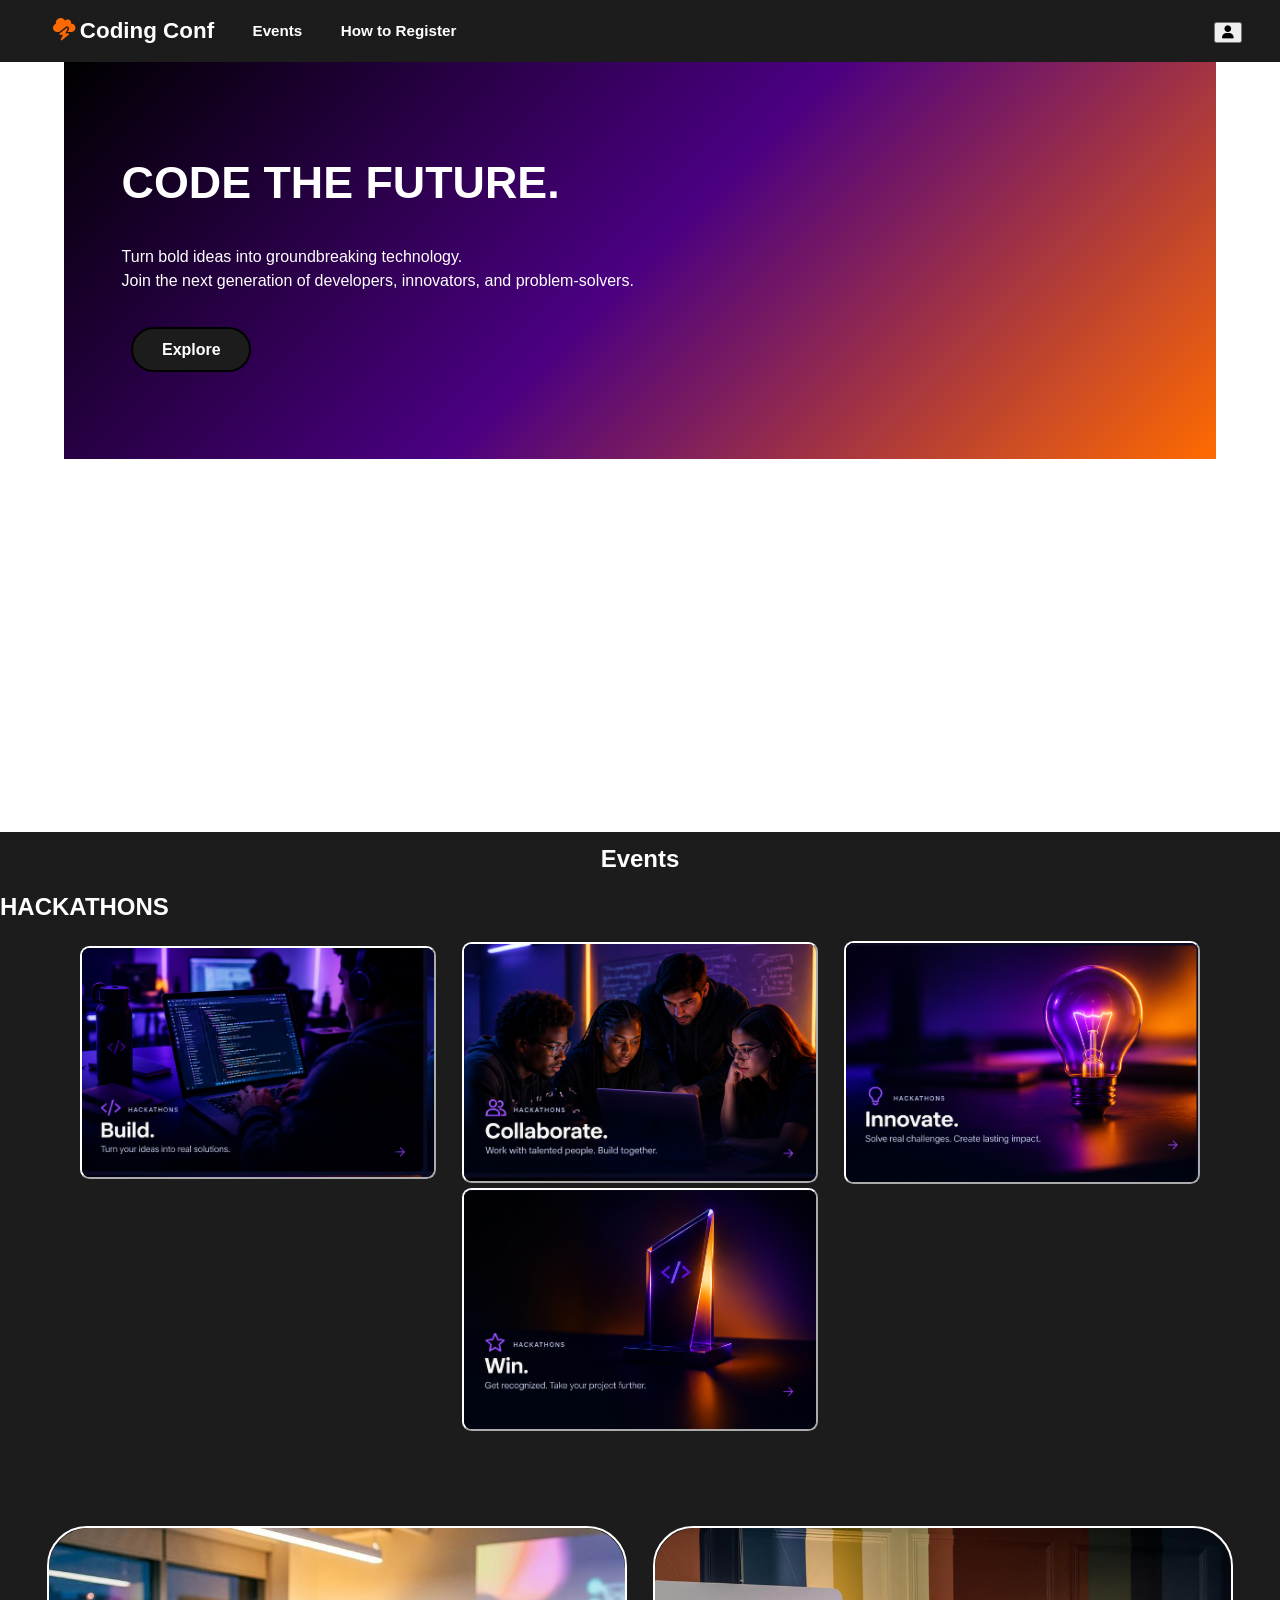
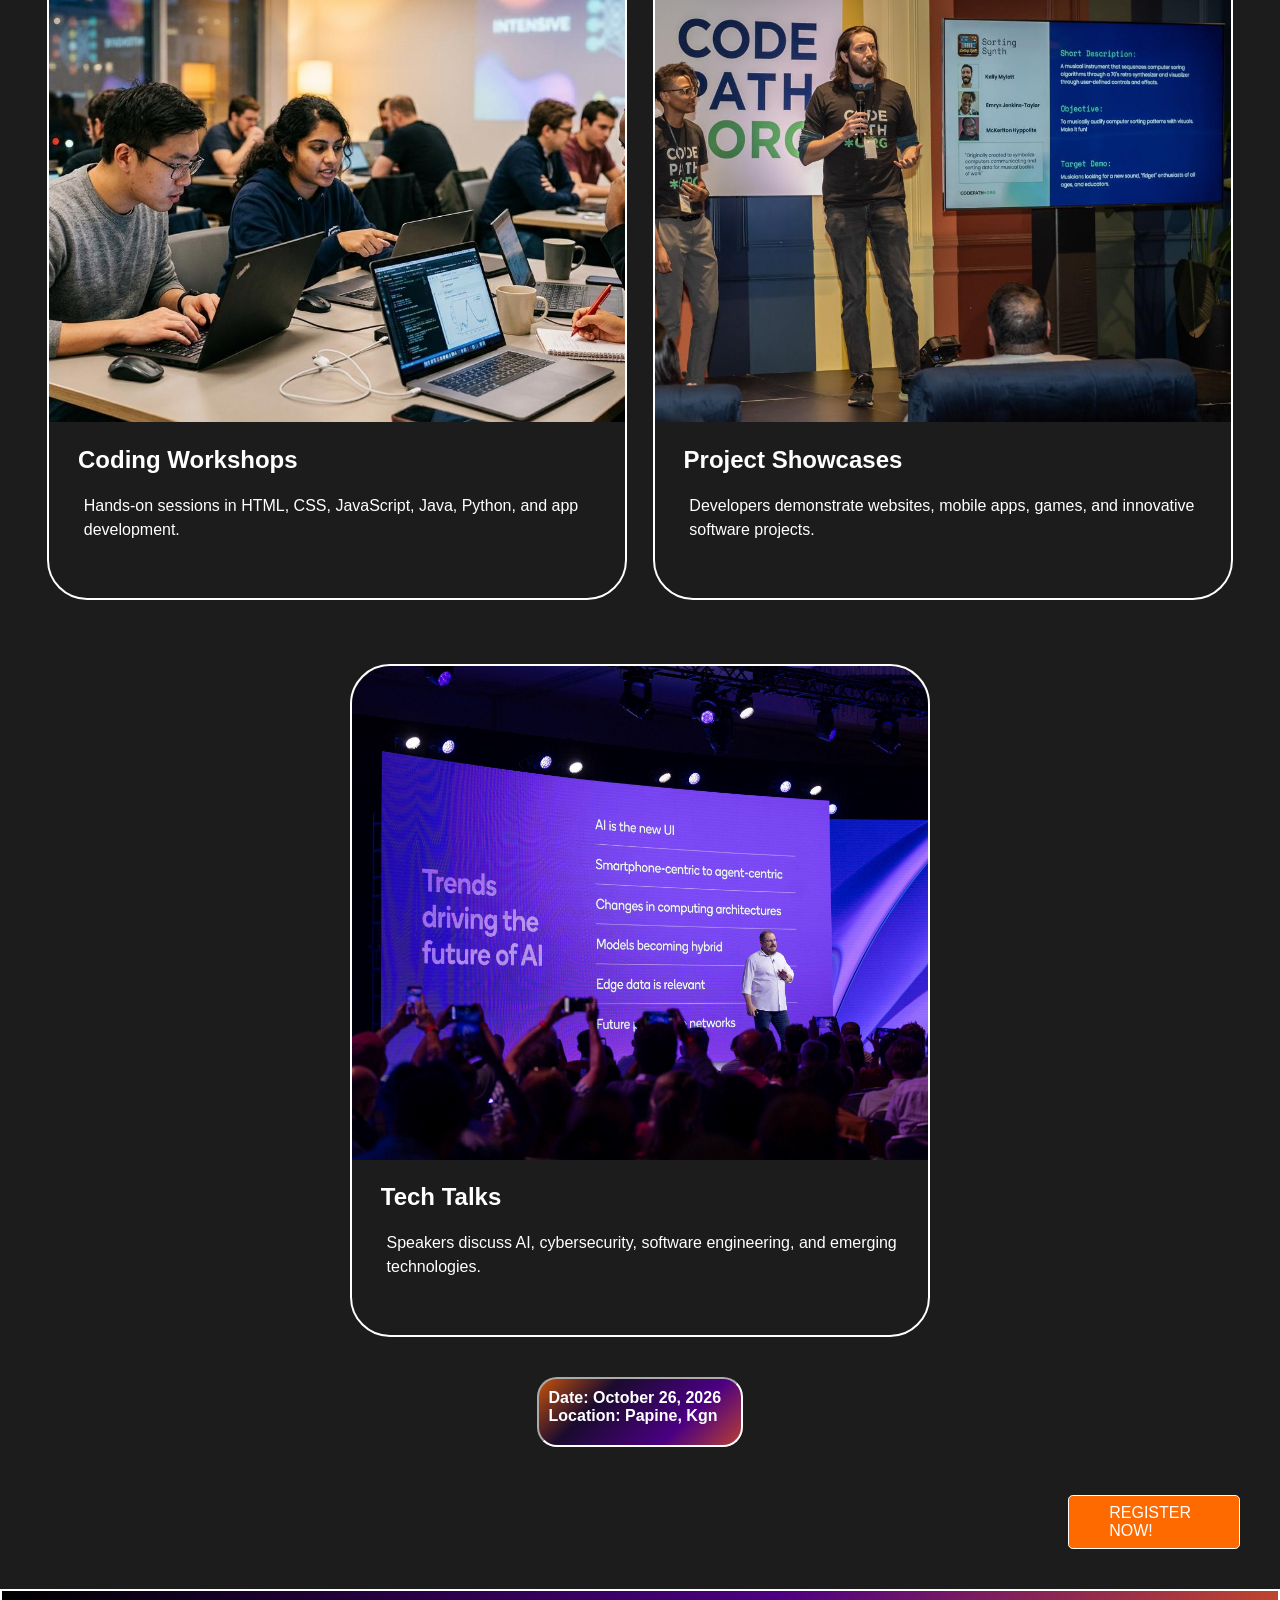
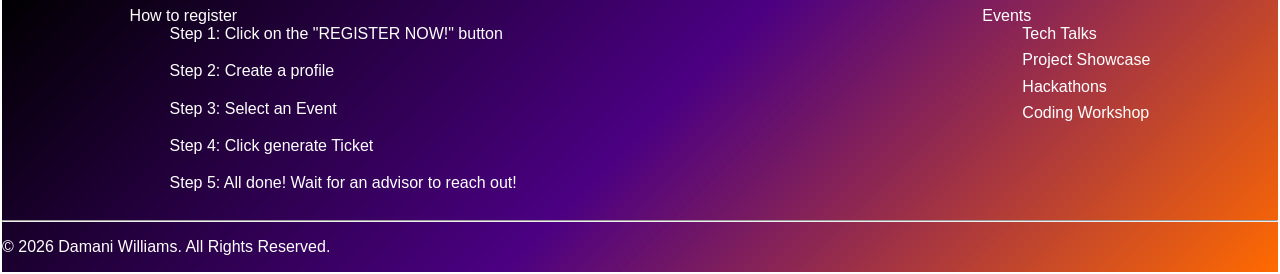
==== commit 5472dc71: "Fix HTML formatting and restore content" ====
--- a/HTML/index.html
+++ b/HTML/index.html
@@ -89,19 +89,19 @@
                     <!-- Container displaying the four hackathon images -->
                     <div class="Hackathons">
                         <div>
-                            <img src="/2007591_Individual_Assignment_2/assets/Hackathon Panel 1.png" alt="Image not found">  
-                        </div>
-
-                        <div>
-                            <img src="/2007591_Individual_Assignment_2/assets/Hackathon Panel 2.png" alt="Image not found"> 
-                        </div>
-
-                        <div>
-                            <img src="/2007591_Individual_Assignment_2/assets/Hackathon Panel 3.png" alt="Image not found"> 
-                        </div>
-
-                        <div>
-                            <img src="/2007591_Individual_Assignment_2/assets/Hackathon Panel 4.png" alt="Image not found"> 
+                            <img src="../assets/Hackathon Panel 1.png" alt="Image not found">  
+                        </div>
+
+                        <div>
+                            <img src="../assets/Hackathon Panel 2.png" alt="Image not found"> 
+                        </div>
+
+                        <div>
+                            <img src="../assets/Hackathon Panel 3.png" alt="Image not found"> 
+                        </div>
+
+                        <div>
+                            <img src="../assets/Hackathon Panel 4.png" alt="Image not found"> 
                         </div>
                     </div>
 
@@ -118,7 +118,7 @@
                     <div class="SecondEvents">
                         <div>
                             <!-- Image representing the coding workshops -->
-                            <img src="/2007591_Individual_Assignment_2/assets/Workshop.jfif" alt="Image not found" id="WorkShp">  
+                            <img src="../assets/Workshop.jfif" alt="Image not found" id="WorkShp">  
 
                             <!-- Coding workshops heading -->
                             <h1 style="color: white;">Coding Workshops</h1>
@@ -128,7 +128,7 @@
 
                         <div>
                             <!-- Image representing project showcases -->
-                            <img src="/2007591_Individual_Assignment_2/assets/ProjectShowcase.jfif" alt="Image not found" id="Project">
+                            <img src="../assets/ProjectShowcase.jfif" alt="Image not found" id="Project">
 
                             <!-- Project showcases heading -->
                             <h1 style="color: white;" >Project Showcases</h1>
@@ -151,7 +151,7 @@
                     <div class="SecondEvents">
                         <div>
                             
-                            <img src="/2007591_Individual_Assignment_2/assets/TechTalks.jfif" alt="Image not found" id="Tech">  
+                            <img src="../assets/TechTalks.jfif" alt="Image not found" id="Tech">  
 
                             <h1 style="color: white;" >Tech Talks</h1>
 
@@ -200,7 +200,7 @@
 
                 <!-- Footer column containing links to individual event categories -->
                 <div>
-                    <!--Description List containing varoius events-->
+                    <!--Description List containing various events-->
                     <dl>
                         <dt>Events</dt>
                         
@@ -228,4 +228,4 @@
 
 
 
-</html>+</html>
